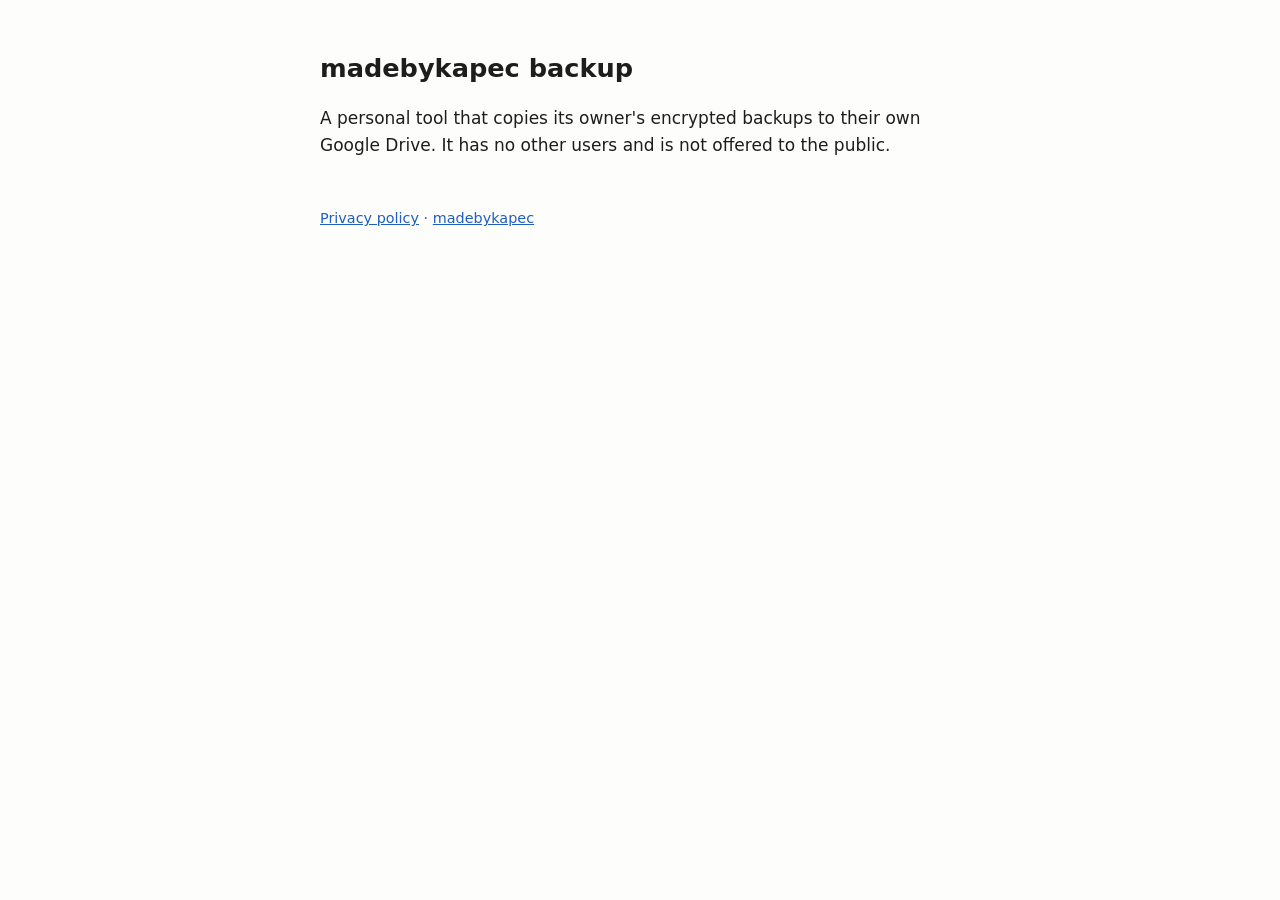
==== backup/index.html @ 6167ae86 "Brand home page as work in progress; backup app as a sub site" ====
<!doctype html>
<html lang="en">
<head>
<meta charset="utf-8">
<meta name="viewport" content="width=device-width, initial-scale=1">
<title>madebykapec backup</title>
<style>
  :root { --bg: #fdfdfc; --fg: #1d1d1b; --muted: #5c5c58; --link: #1f5fbf; }
  @media (prefers-color-scheme: dark) { :root { --bg: #171716; --fg: #ececea; --muted: #a3a39e; --link: #7fb0ff; } }
  body { margin: 0; background: var(--bg); color: var(--fg); font: 17px/1.6 system-ui, sans-serif; }
  main { max-width: 40rem; margin: 0 auto; padding: 3rem 1rem; }
  h1 { font-size: 1.6rem; margin: 0 0 1rem; }
  p { margin: 0 0 1rem; }
  footer { margin-top: 3rem; font-size: 0.9rem; color: var(--muted); }
  a { color: var(--link); }
</style>
</head>
<body>
<main>
  <h1>madebykapec backup</h1>
  <p>A personal tool that copies its owner's encrypted backups to their own Google Drive. It has no other users and is not offered to the public.</p>
  <footer><a href="privacy.html">Privacy policy</a> · <a href="../index.html">madebykapec</a></footer>
</main>
</body>
</html>
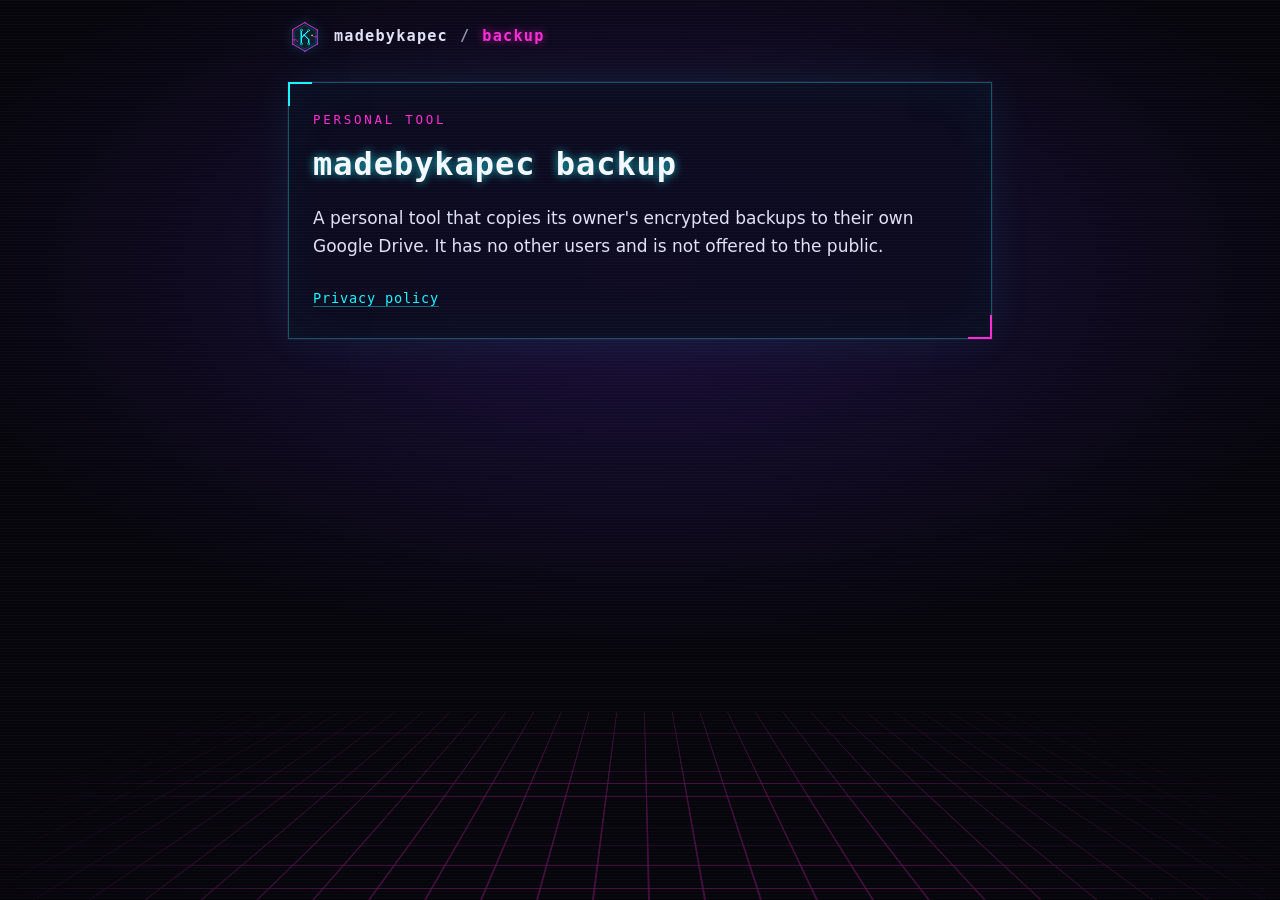
==== commit 7b5d5383: "Neon style, emblem, brand page without links" ====
--- a/backup/index.html
+++ b/backup/index.html
@@ -3,23 +3,24 @@
 <head>
 <meta charset="utf-8">
 <meta name="viewport" content="width=device-width, initial-scale=1">
+<meta name="theme-color" content="#06050c">
 <title>madebykapec backup</title>
-<style>
-  :root { --bg: #fdfdfc; --fg: #1d1d1b; --muted: #5c5c58; --link: #1f5fbf; }
-  @media (prefers-color-scheme: dark) { :root { --bg: #171716; --fg: #ececea; --muted: #a3a39e; --link: #7fb0ff; } }
-  body { margin: 0; background: var(--bg); color: var(--fg); font: 17px/1.6 system-ui, sans-serif; }
-  main { max-width: 40rem; margin: 0 auto; padding: 3rem 1rem; }
-  h1 { font-size: 1.6rem; margin: 0 0 1rem; }
-  p { margin: 0 0 1rem; }
-  footer { margin-top: 3rem; font-size: 0.9rem; color: var(--muted); }
-  a { color: var(--link); }
-</style>
+<link rel="icon" href="../assets/mark.svg" type="image/svg+xml">
+<link rel="stylesheet" href="../assets/site.css">
 </head>
 <body>
-<main>
-  <h1>madebykapec backup</h1>
-  <p>A personal tool that copies its owner's encrypted backups to their own Google Drive. It has no other users and is not offered to the public.</p>
-  <footer><a href="privacy.html">Privacy policy</a> · <a href="../index.html">madebykapec</a></footer>
+<div class="floor faint" aria-hidden="true"><div class="grid"></div></div>
+<header class="top">
+  <img src="../assets/mark.svg" width="34" height="34" alt="">
+  <a href="../">madebykapec</a><span class="sep">/</span><span class="here">backup</span>
+</header>
+<main class="page">
+  <section class="panel">
+    <p class="kicker">Personal tool</p>
+    <h1>madebykapec backup</h1>
+    <p>A personal tool that copies its owner's encrypted backups to their own Google Drive. It has no other users and is not offered to the public.</p>
+    <nav class="foot"><a href="privacy.html">Privacy policy</a></nav>
+  </section>
 </main>
 </body>
 </html>
--- a/assets/site.css
+++ b/assets/site.css
@@ -0,0 +1,258 @@
+:root {
+  --bg: #06050c;
+  --bg-glow: #1b0f3d;
+  --cyan: #19f6ff;
+  --magenta: #ff2bd6;
+  --yellow: #f8ef3a;
+  --text: #dfe2f5;
+  --muted: #9095b8;
+  --panel: rgba(12, 10, 30, 0.9);
+  --line: rgba(25, 246, 255, 0.32);
+  --mono: ui-monospace, "Cascadia Code", "JetBrains Mono", "SFMono-Regular", Menlo, Consolas, monospace;
+  --sans: system-ui, -apple-system, "Segoe UI", Roboto, sans-serif;
+  color-scheme: dark;
+}
+
+* { box-sizing: border-box; }
+
+html { background: var(--bg); }
+
+body {
+  margin: 0;
+  min-height: 100vh;
+  min-height: 100svh;
+  background: radial-gradient(ellipse 80% 60% at 50% 30%, var(--bg-glow), transparent 70%), var(--bg);
+  color: var(--text);
+  font: 17px/1.65 var(--sans);
+  overflow-x: hidden;
+}
+
+/* scanlines over everything */
+body::after {
+  content: "";
+  position: fixed;
+  inset: 0;
+  z-index: 10;
+  pointer-events: none;
+  background: repeating-linear-gradient(to bottom, rgba(255, 255, 255, 0.025) 0 1px, transparent 1px 3px);
+}
+
+a { color: var(--cyan); text-decoration-color: rgba(25, 246, 255, 0.4); text-underline-offset: 3px; }
+a:hover { color: #fff; text-shadow: 0 0 8px var(--cyan); }
+a:focus-visible { outline: 2px solid var(--yellow); outline-offset: 3px; }
+
+/* the neon floor */
+.floor {
+  position: fixed;
+  left: 0;
+  right: 0;
+  bottom: 0;
+  height: 45vh;
+  overflow: hidden;
+  pointer-events: none;
+  z-index: 0;
+  -webkit-mask-image: radial-gradient(ellipse 75% 100% at 50% 100%, #000 30%, transparent 72%);
+  mask-image: radial-gradient(ellipse 75% 100% at 50% 100%, #000 30%, transparent 72%);
+}
+.floor .grid {
+  position: absolute;
+  left: -50%;
+  width: 200%;
+  bottom: 0;
+  height: 200%;
+  background-image:
+    linear-gradient(rgba(255, 43, 214, 0.7) 2px, transparent 2px),
+    linear-gradient(90deg, rgba(255, 43, 214, 0.7) 2px, transparent 2px);
+  background-size: 56px 56px;
+  transform: perspective(700px) rotateX(62deg);
+  transform-origin: 50% 100%;
+  animation: floor 3s linear infinite;
+}
+.floor.faint { opacity: 0.35; }
+@keyframes floor { to { background-position: 0 56px; } }
+
+/* the brand page */
+.hero {
+  position: relative;
+  z-index: 1;
+  min-height: 100vh;
+  min-height: 100svh;
+  display: flex;
+  flex-direction: column;
+  align-items: center;
+  justify-content: center;
+  text-align: center;
+  padding: 48px 16px 18vh;
+}
+
+.brand {
+  position: relative;
+  margin: 0;
+  font: 800 clamp(2.1rem, 11vw, 6rem)/1.05 var(--sans);
+  letter-spacing: 0.05em;
+  color: #f5f7ff;
+  text-shadow:
+    0 0 4px rgba(255, 255, 255, 0.6),
+    0 0 14px var(--cyan),
+    0 0 36px rgba(25, 246, 255, 0.55),
+    0 0 64px rgba(255, 43, 214, 0.45);
+}
+.brand::before,
+.brand::after {
+  content: attr(data-text);
+  content: attr(data-text) / "";
+  position: absolute;
+  inset: 0;
+  text-shadow: none;
+  opacity: 0;
+  pointer-events: none;
+}
+.brand::before { color: var(--magenta); animation: glitch-a 7s steps(1) infinite; }
+.brand::after { color: var(--cyan); animation: glitch-b 7s steps(1) infinite; }
+@keyframes glitch-a {
+  0%, 90%, 96%, 100% { opacity: 0; transform: none; clip-path: none; }
+  91% { opacity: 0.85; transform: translate(-4px, 1px); clip-path: inset(10% 0 60% 0); }
+  93% { opacity: 0.85; transform: translate(3px, -1px); clip-path: inset(55% 0 20% 0); }
+  95% { opacity: 0.85; transform: translate(-2px, 0); clip-path: inset(30% 0 45% 0); }
+}
+@keyframes glitch-b {
+  0%, 90%, 95%, 100% { opacity: 0; transform: none; clip-path: none; }
+  92% { opacity: 0.85; transform: translate(4px, -1px); clip-path: inset(65% 0 10% 0); }
+  94% { opacity: 0.85; transform: translate(-3px, 1px); clip-path: inset(15% 0 70% 0); }
+}
+
+.mark {
+  display: block;
+  width: clamp(150px, 44vw, 250px);
+  height: auto;
+  margin: 28px auto 22px;
+  filter: drop-shadow(0 0 14px rgba(25, 246, 255, 0.35)) drop-shadow(0 0 30px rgba(255, 43, 214, 0.25));
+  animation: hum 5s ease-in-out infinite;
+}
+@keyframes hum {
+  50% { filter: drop-shadow(0 0 20px rgba(25, 246, 255, 0.55)) drop-shadow(0 0 44px rgba(255, 43, 214, 0.4)); }
+}
+
+.status {
+  margin: 0;
+  font: 500 0.85rem/1.4 var(--mono);
+  letter-spacing: 0.32em;
+  text-transform: uppercase;
+  color: var(--cyan);
+  text-shadow: 0 0 8px rgba(25, 246, 255, 0.6);
+}
+.status .prompt { color: var(--magenta); margin-right: 0.6em; }
+.cursor {
+  display: inline-block;
+  width: 0.6em;
+  height: 1em;
+  margin-left: 0.2em;
+  vertical-align: -0.15em;
+  background: var(--yellow);
+  box-shadow: 0 0 8px var(--yellow);
+  animation: blink 1.1s steps(1) infinite;
+}
+@keyframes blink { 50% { opacity: 0; } }
+
+/* the backup pages */
+.top {
+  position: relative;
+  z-index: 1;
+  display: flex;
+  align-items: center;
+  gap: 12px;
+  max-width: 46rem;
+  margin: 0 auto;
+  padding: 20px 16px;
+  font: 600 0.95rem/1 var(--mono);
+  letter-spacing: 0.08em;
+}
+.top { flex-wrap: wrap; }
+.top img { width: 34px; height: 34px; filter: drop-shadow(0 0 6px rgba(25, 246, 255, 0.5)); }
+@media (max-width: 420px) {
+  .top { gap: 8px; font-size: 0.86rem; letter-spacing: 0.04em; }
+}
+.top a { color: var(--text); text-decoration: none; }
+.top a:hover { color: #fff; }
+.top .sep { color: var(--muted); }
+.top .here { color: var(--magenta); text-shadow: 0 0 8px rgba(255, 43, 214, 0.6); }
+
+.page {
+  position: relative;
+  z-index: 1;
+  max-width: 46rem;
+  margin: 0 auto;
+  padding: 8px 16px 64px;
+}
+
+.panel {
+  position: relative;
+  background: var(--panel);
+  border: 1px solid var(--line);
+  padding: 28px 24px;
+  box-shadow:
+    0 0 0 1px rgba(255, 43, 214, 0.08),
+    0 0 40px rgba(25, 246, 255, 0.08),
+    inset 0 0 60px rgba(25, 246, 255, 0.04);
+}
+.panel::before,
+.panel::after {
+  content: "";
+  position: absolute;
+  width: 22px;
+  height: 22px;
+  pointer-events: none;
+}
+.panel::before { top: -1px; left: -1px; border-top: 2px solid var(--cyan); border-left: 2px solid var(--cyan); }
+.panel::after { bottom: -1px; right: -1px; border-bottom: 2px solid var(--magenta); border-right: 2px solid var(--magenta); }
+
+.kicker {
+  margin: 0 0 0.5rem;
+  font: 0.78rem/1.4 var(--mono);
+  letter-spacing: 0.22em;
+  text-transform: uppercase;
+  color: var(--magenta);
+}
+.panel h1 {
+  margin: 0 0 1.2rem;
+  font: 700 clamp(1.4rem, 6vw, 2rem)/1.25 var(--mono);
+  letter-spacing: 0.03em;
+  color: #f5f7ff;
+  text-shadow: 0 0 10px rgba(25, 246, 255, 0.7);
+}
+.panel h2 {
+  margin: 1.8rem 0 0.6rem;
+  font: 600 0.92rem/1.35 var(--mono);
+  letter-spacing: 0.14em;
+  text-transform: uppercase;
+  color: var(--cyan);
+}
+.panel h2::before { content: "// "; color: var(--magenta); }
+.panel p,
+.panel ul { margin: 0 0 1rem; }
+.panel ul { padding-left: 1.2rem; }
+.panel li { margin: 0.35rem 0; }
+.panel li::marker { color: var(--magenta); }
+.updated { font: 0.8rem/1.4 var(--mono); letter-spacing: 0.08em; color: var(--muted); }
+
+code {
+  font: 0.9em var(--mono);
+  color: var(--yellow);
+  background: rgba(248, 239, 58, 0.08);
+  padding: 0.1em 0.35em;
+  border-radius: 3px;
+}
+
+.foot {
+  display: flex;
+  flex-wrap: wrap;
+  gap: 6px 18px;
+  margin-top: 28px;
+  font: 0.85rem/1.6 var(--mono);
+  letter-spacing: 0.06em;
+  color: var(--muted);
+}
+
+@media (prefers-reduced-motion: reduce) {
+  *, *::before, *::after { animation: none !important; }
+}
